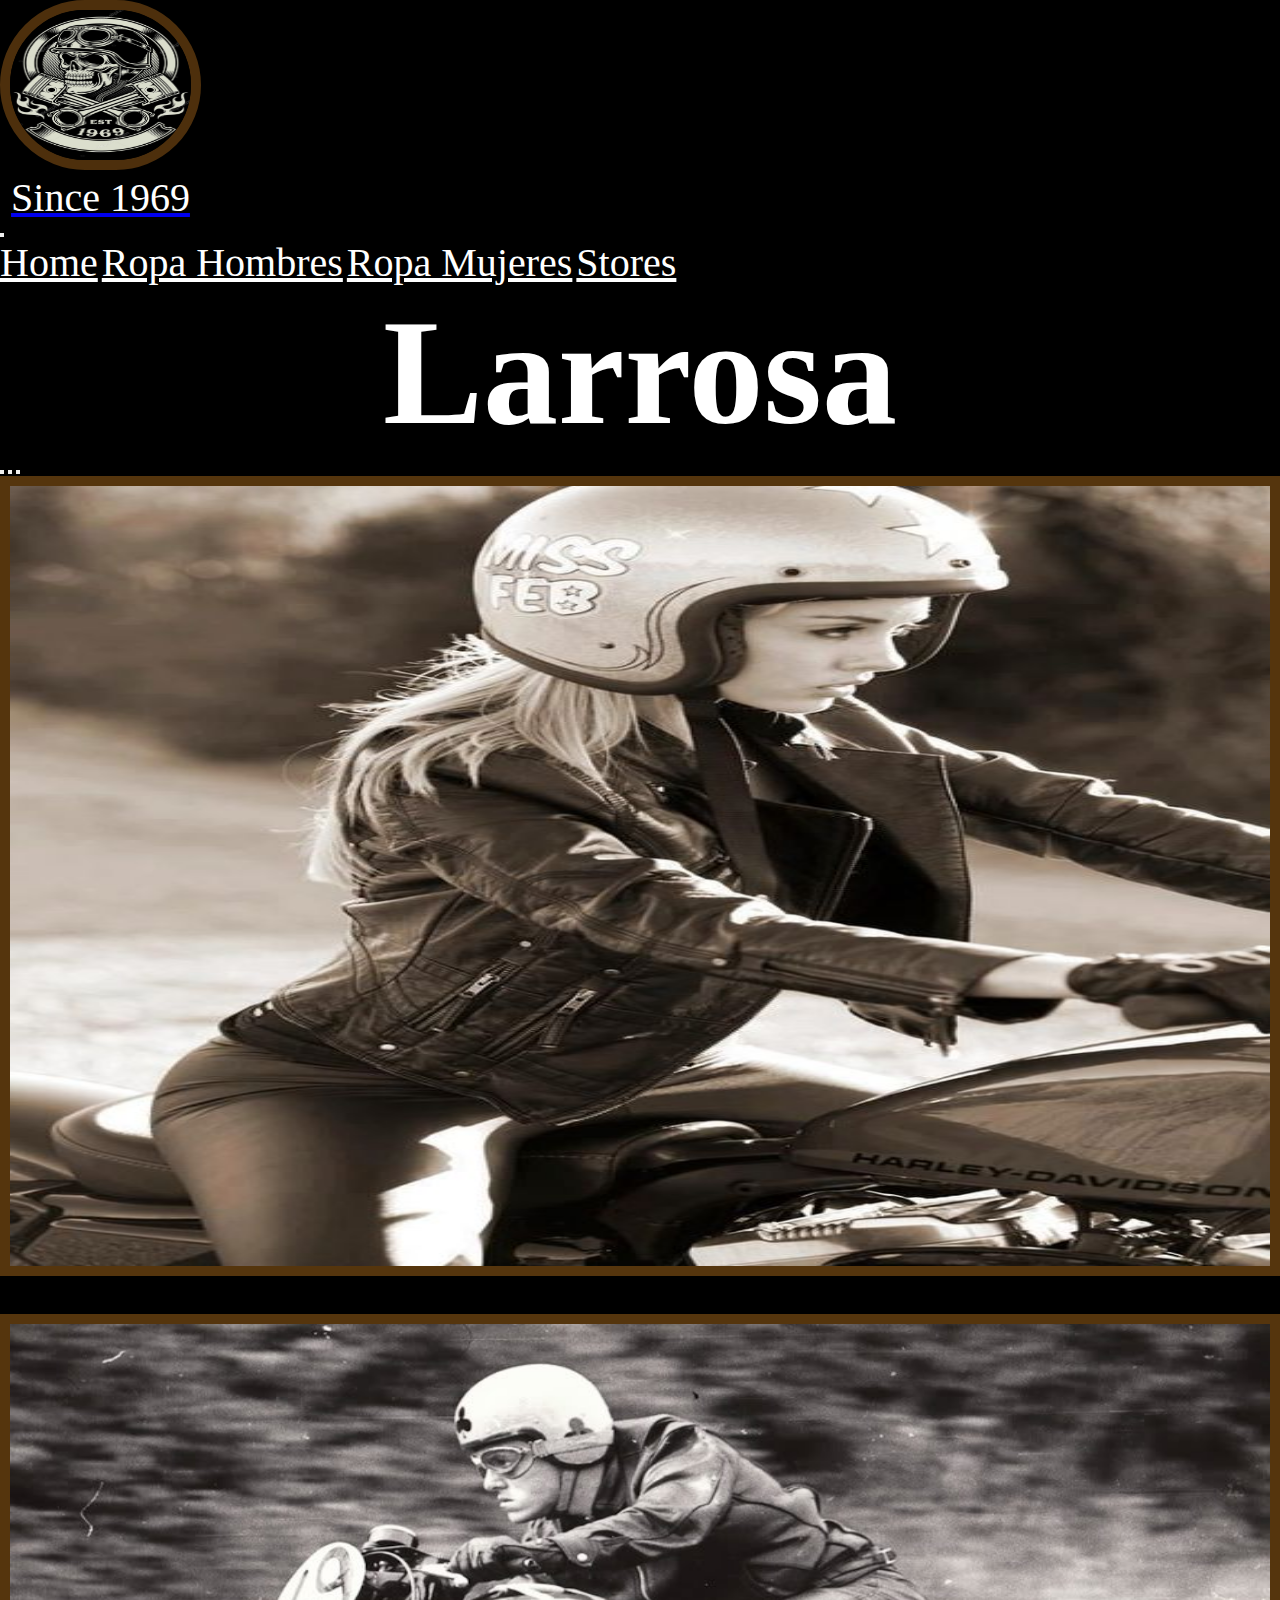
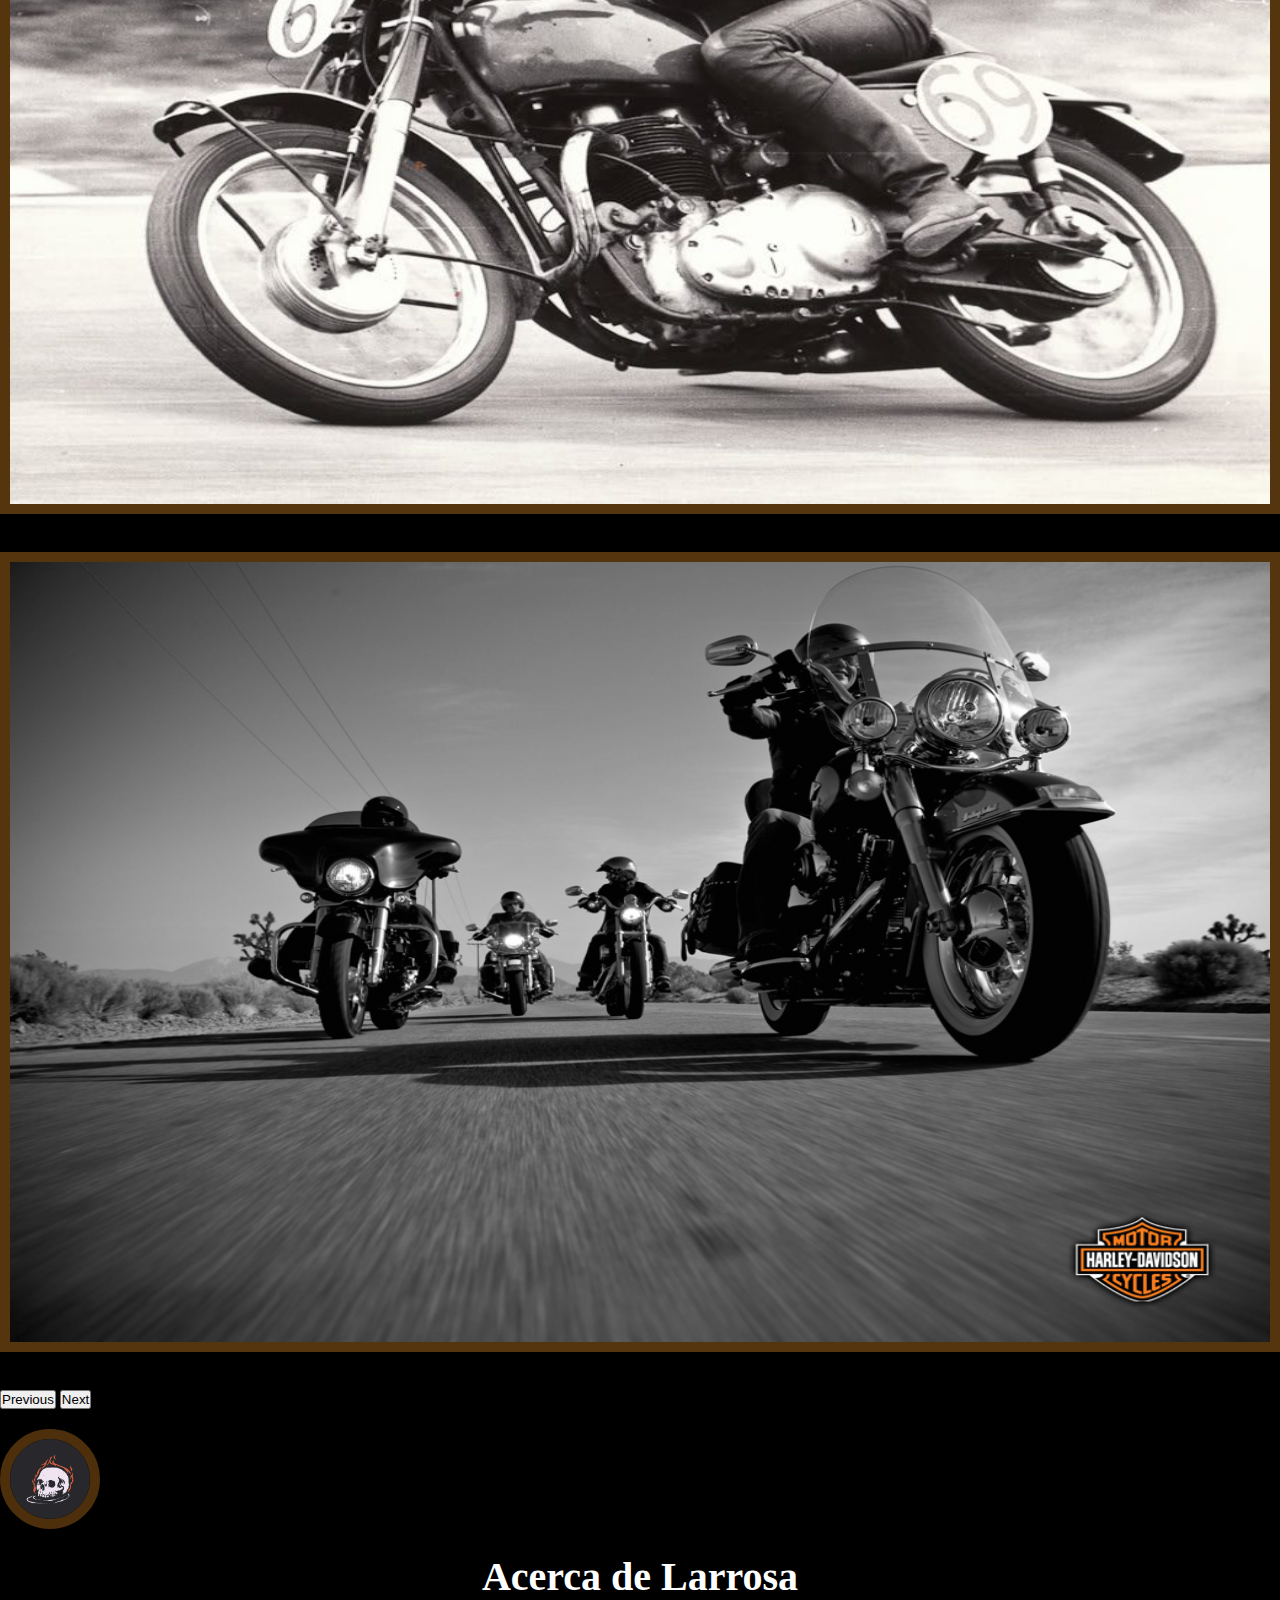
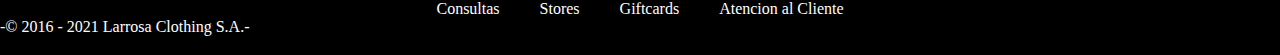
==== index.html @ 54e942d1 "ropa hm consultas gifts" ====
<!DOCTYPE html>
<html lang="en">

<head>
  <meta charset="UTF-8">
  <meta http-equiv="X-UA-Compatible" content="IE=edge">
  <meta name="viewport" content="width=device-width, initial-scale=1.0">
  <link href="https://cdn.jsdelivr.net/npm/bootstrap@5.1.3/dist/css/bootstrap.min.css" rel="stylesheet"
    integrity="sha384-1BmE4kWBq78iYhFldvKuhfTAU6auU8tT94WrHftjDbrCEXSU1oBoqyl2QvZ6jIW3" crossorigin="anonymous">
  <link rel="preconnect" href="https://fonts.googleapis.com">
  <link rel="preconnect" href="https://fonts.gstatic.com" crossorigin>
  <link
    href="https://fonts.googleapis.com/css2?family=Macondo&family=Oswald:wght@200&family=Permanent+Marker&display=swap"
    rel="stylesheet">
  <link rel="stylesheet" href="./css/estilos.css">
  <title>Larrosa Inicio</title>
</head>

<body class="header">
  <header>
    <nav class="navbar navbar-expand-lg navbar  ">
      <div class="container-fluid header__container__navbar">
        <div class="header__container__logotipo"><a class="navbar-brand " href="./index.html"> <img
              class=" header__container__logotipo--img"
              src="./imagenes/logotipodepositphotos_59635869-stock-illustration-vintage-biker-skull-with-crossed.jpeg"
              alt="logtipo" width="170" height="170"> </img>
            <p class="header__container__logotipo--texto">Since 1969</p>
          </a></div>

        <button class="navbar-toggler header__container__navbar__boton" type="button" data-bs-toggle="collapse" data-bs-target="#navbarNavAltMarkup"
          aria-controls="navbarNavAltMarkup" aria-expanded="false" aria-label="Toggle navigation">
          <span class="navbar-toggler-icon"></span>
        </button>
        <div class="collapse navbar-collapse justify-content-end " id="navbarNavAltMarkup">
          <div class="navbar-nav header__navbar__botones">
            <a class="nav-link  " style="color:white;" aria-current="page" href="./index.html">Home</a>
            <a class="nav-link " style="color:white;" aria-current="page" href="./pages/ropaHombres.html">Ropa Hombres</a>
            <a class="nav-link" style="color:white;" aria-current="page" href="./pages/ropaMujeres.html">Ropa Mujeres</a>
            <a class="nav-link" style="color:white; " aria-current="page" href="./pages/locales.html">Stores</a>
          </div>
        </div>
      </div>
    </nav>
    <main class="main__index">
      <section>
        <div class="container">
          <div class="row">
            <div class="col-12 col-md-12"><div> <h1 class="section__titulo">Larrosa</h1></div>
             
            </div>
          </div>
        </div>
        <div id="carouselExampleCaptions" class="carousel slide" data-bs-ride="carousel">
          <div class="carousel-indicators">
            <button type="button" data-bs-target="#carouselExampleCaptions" data-bs-slide-to="0" class="active"
              aria-current="true" aria-label="Slide 1"></button>
            <button type="button" data-bs-target="#carouselExampleCaptions" data-bs-slide-to="1"
              aria-label="Slide 2"></button>
            <button type="button" data-bs-target="#carouselExampleCaptions" data-bs-slide-to="2"
              aria-label="Slide 3"></button>
          </div>
          <div class="carousel-inner">
            <div class="carousel-item active">
              <img src="./imagenes/motoamorc85730357b72c3c4ef759c3d2ce2d8e9.jpg"
                class="d-block w-100 section__carousel--img" alt="...">
              <div class="carousel-caption d-none d-md-block">
                <h5>Larrosa Clothing</h5>
                <p>Since 1969</p>
              </div>
            </div>
            <div class="carousel-item">
              <img
                src="./imagenes/discovery-hd-theater-cafe-racer-caferacer-tv-vintage-motorcycles-ace-cafe-london-rockers-59club-norton-triumph-triton-honda-historic-phot-30.jpeg"
                class="d-block w-100 section__carousel--img" alt="...">
              <div class="carousel-caption d-none d-md-block">
                <h5>Larrosa Clothing</h5>
                <p>Since 1969</p>
              </div>
            </div>
            <div class="carousel-item">
              <img src="./imagenes/fondo111.jpeg" class="d-block w-100 section__carousel--img" alt="...">
              <div class="carousel-caption d-none d-md-block">
                <h5>Larrosa Clothing</h5>
                <p>Since 1969</p>
              </div>
            </div>
          </div>
          <button class="carousel-control-prev" type="button" data-bs-target="#carouselExampleCaptions"
            data-bs-slide="prev">
            <span class="carousel-control-prev-icon" aria-hidden="true"></span>
            <span class="visually-hidden">Previous</span>
          </button>
          <button class="carousel-control-next" type="button" data-bs-target="#carouselExampleCaptions"
            data-bs-slide="next">
            <span class="carousel-control-next-icon" aria-hidden="true"></span>
            <span class="visually-hidden">Next</span>
          </button>
        </div>
      </section>
    </main>
    <footer class="footer">
      <div class="container">
        <div class="row footer__container__logotipoFlex">
          <div class="col-4 col-md-1 ">
            <img class="footer__container__logotipo--img"
              src="./imagenes/burning-skull-illustration-free-vector.jpeg" width="100" height="100" alt="img footer">
          </div>
        </div>
        <div class="row">
          <div class="col-12 col-md-12 ">
            <h3 class="footer__container__aboutUs"><a href="#" class="footer__container__aboutUs__estilo">Acerca de Larrosa</a></h3>
          </div>
        </div>
        <div class="row">
          <div class="col-12 col-md-12"></div>
          <ul class="footer__container__lista">
            <li class="footer__container__lista--item"><a href="./pages/consultas.html">Consultas</a></li>
            <li class="footer__container__lista--item"><a href="./pages/locales.html">Stores</a></li>
            <li class="footer__container__lista--item"><a href="./pages/giftcards.html">Giftcards</a></li>
            <li class="footer__container__lista--item"><a href="./pages/atencionalcliente.html">Atencion al Cliente</a></li>
          </ul>
          <span class="footer__container__span">-© 2016 - 2021 Larrosa Clothing S.A.-</span></div>
        </div>
      </div>

    </footer>
    <script src="https://cdn.jsdelivr.net/npm/bootstrap@5.1.3/dist/js/bootstrap.bundle.min.js"
      integrity="sha384-ka7Sk0Gln4gmtz2MlQnikT1wXgYsOg+OMhuP+IlRH9sENBO0LRn5q+8nbTov4+1p"
      crossorigin="anonymous"></script>
</body>

</html>

</html>
---- css/estilos.css ----
* {
  margin: 0;
  padding: 0;
  box-sizing: border-box;
}

.header {
  background-color: black;
  min-height: 400px;
}

.header__container__navbar {
  flex-direction: column;
}

.header__container__navbar__boton {
  color: white;
}

.header__container__logotipo {
  width: 201px;
}

.header__container__logotipo--img {
  border: 10px rgba(185, 114, 28, 0.415) solid;
  border-radius: 100px;
  width: 100%;
}

.header__container__logotipo--texto {
  text-align: center;
  align-items: center;
  font-family: "Permanent Marker";
  color: white;
  font-size: 40px;
}

.header__navbar__botones a {
  font-size: 40px;
  font-family: "Permanent Marker";
}

.main__index {
  background-color: black;
  min-height: 400px;
}

.section__titulo {
  text-align: center;
  align-items: center;
  font-size: 150px;
  font-family: "Permanent Marker";
  color: white;
  width: 100%;
}

.section__carousel--img {
  width: 100%;
  height: 800px;
  border: 10px rgba(139, 86, 22, 0.611) solid;
}

.footer {
  background-color: black;
}

.footer__container__logotipoFlex {
  justify-content: center;
  padding-top: 20px;
}

.footer__container__logotipo--img {
  border: 10px rgba(185, 114, 28, 0.415) solid;
  border-radius: 100px;
}

.footer__container__aboutUs {
  display: block;
  text-align: center;
  justify-content: center;
  padding-top: 20px;
}

.footer__container__aboutUs .footer__container__aboutUs__estilo {
  font-size: 40px;
  font-family: "Permanent Marker";
  color: white;
  text-decoration: none;
  list-style-type: none;
}

.footer__container__lista {
  display: flex;
  text-align: center;
  justify-content: center;
  list-style-type: none;
}

.footer__container__lista--item a {
  text-decoration: none;
  color: white;
  padding: 20px 20px;
  font-family: "Permanent Marker";
}

.footer__container__span {
  text-align: center;
  justify-items: center;
  color: white;
  padding-bottom: 20px;
}

.section__local__titulo {
  color: white;
  text-align: center;
  justify-content: center;
}

.locales__texto {
  color: white;
  text-align: center;
  justify-content: center;
}

.locales__mapaFlex {
  justify-content: center;
}

.locales__contenedorFlex {
  justify-content: center;
}

.mainPrendas {
  min-height: 700px;
}

.section__contenedor_prendas {
  justify-content: space-evenly;
}

.section__contenedor_prendas-cards {
  text-align: center;
  padding-top: 30px;
  margin-bottom: 30px;
  border-radius: 1.25rem;
}

.section__contenedor__prendas__cards__img {
  height: 200px;
}

.section_formulario {
  justify-content: center;
  text-align: center;
  color: white;
  font-size: 40px;
}

.section_formulario-item6 {
  width: 400px;
}

.contacto_botonEnviar {
  margin-top: 20px;
}

.Giftcards {
  background-color: rgba(185, 114, 28, 0.415);
  color: black;
  min-height: 250px;
}

.Giftcards__contenedor {
  max-width: 1200px;
  margin: 0 auto;
}

.gifcards__flex {
  display: flex;
  flex-direction: row;
  gap: 1rem;
  overflow: auto;
  padding-top: 20px;
}

.gifcards__flex--1 {
  background-color: gold;
  width: 80%;
  max-width: 500px;
  height: 200px;
  border-radius: 30px;
  padding: 1rem;
  flex-shrink: 0;
}

.gifcards__flex--2 {
  background-color: #dadada;
  width: 80%;
  max-width: 500px;
  height: 200px;
  border-radius: 30px;
  padding: 1rem;
  flex-shrink: 0;
}

.gifcards__flex--3 {
  background-color: #92c6d4;
  width: 80%;
  max-width: 500px;
  height: 200px;
  border-radius: 30px;
  padding: 1rem;
  flex-shrink: 0;
}
/*# sourceMappingURL=estilos.css.map */
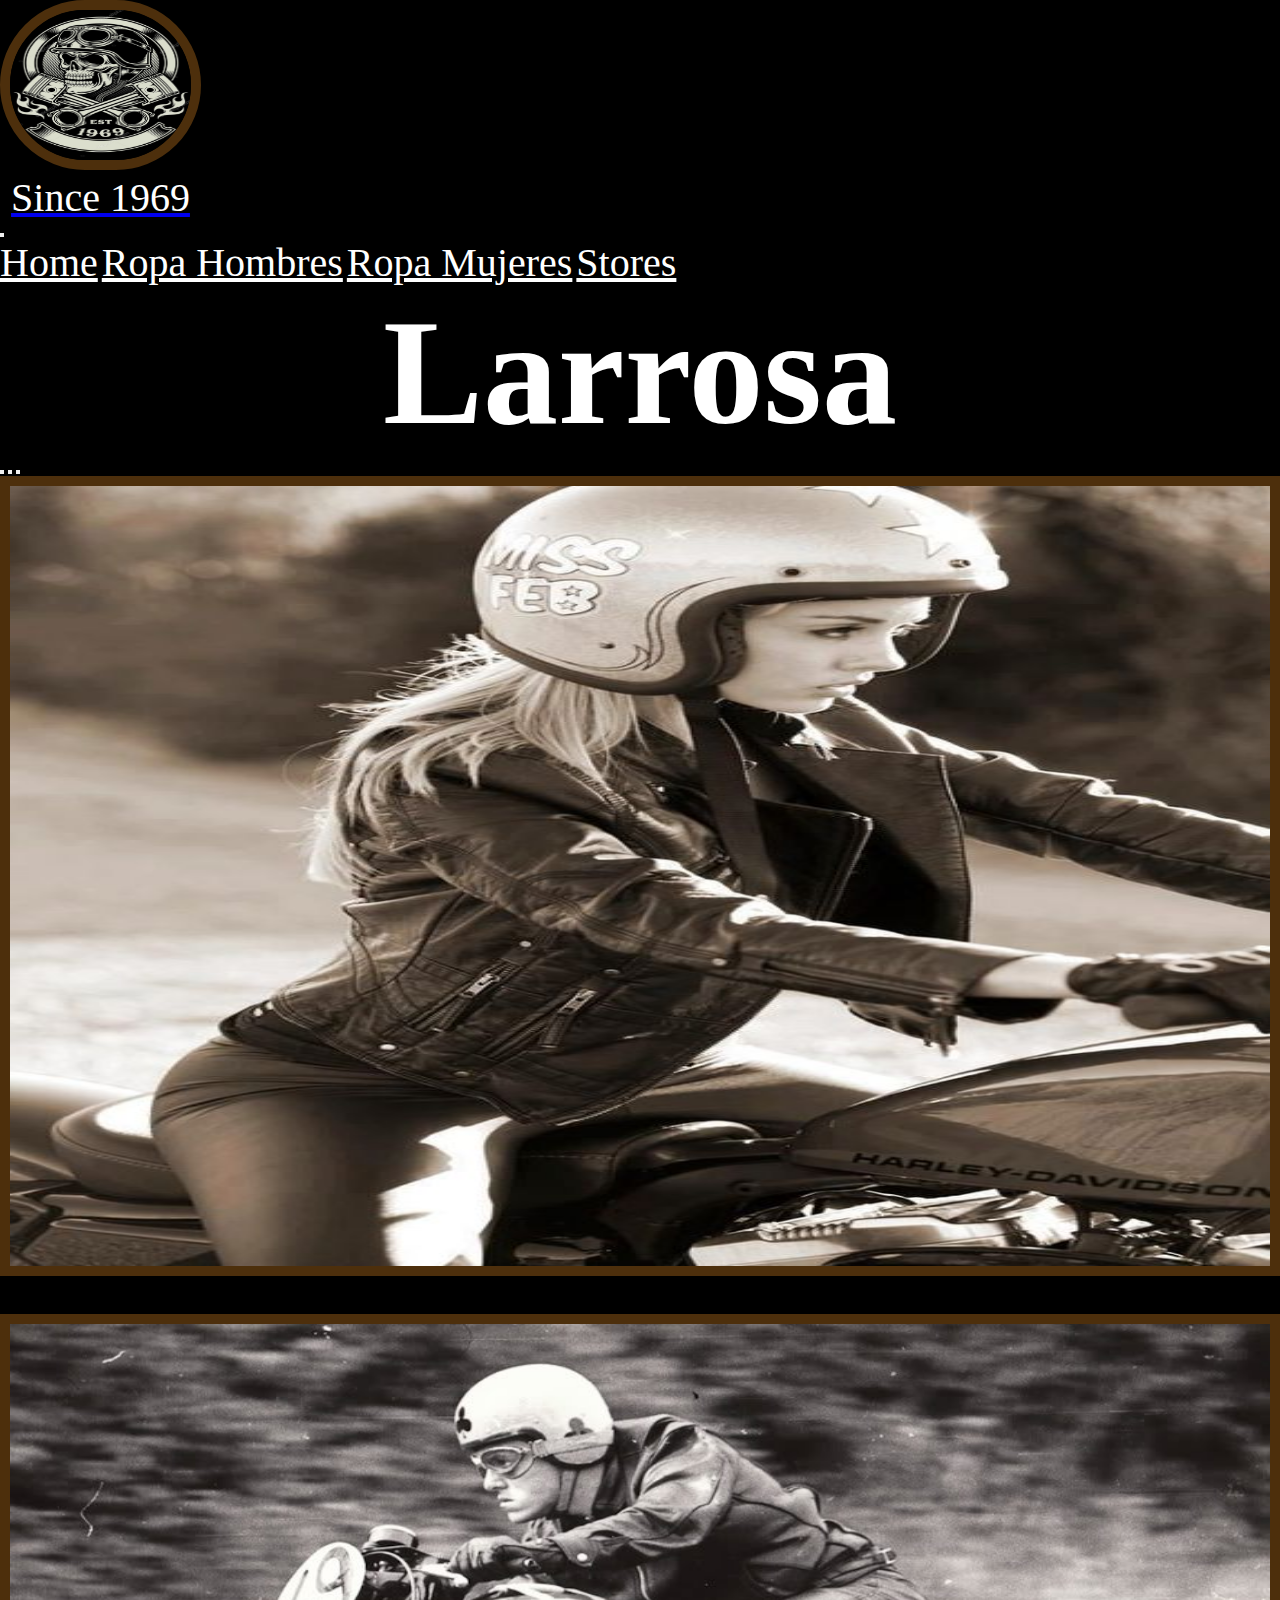
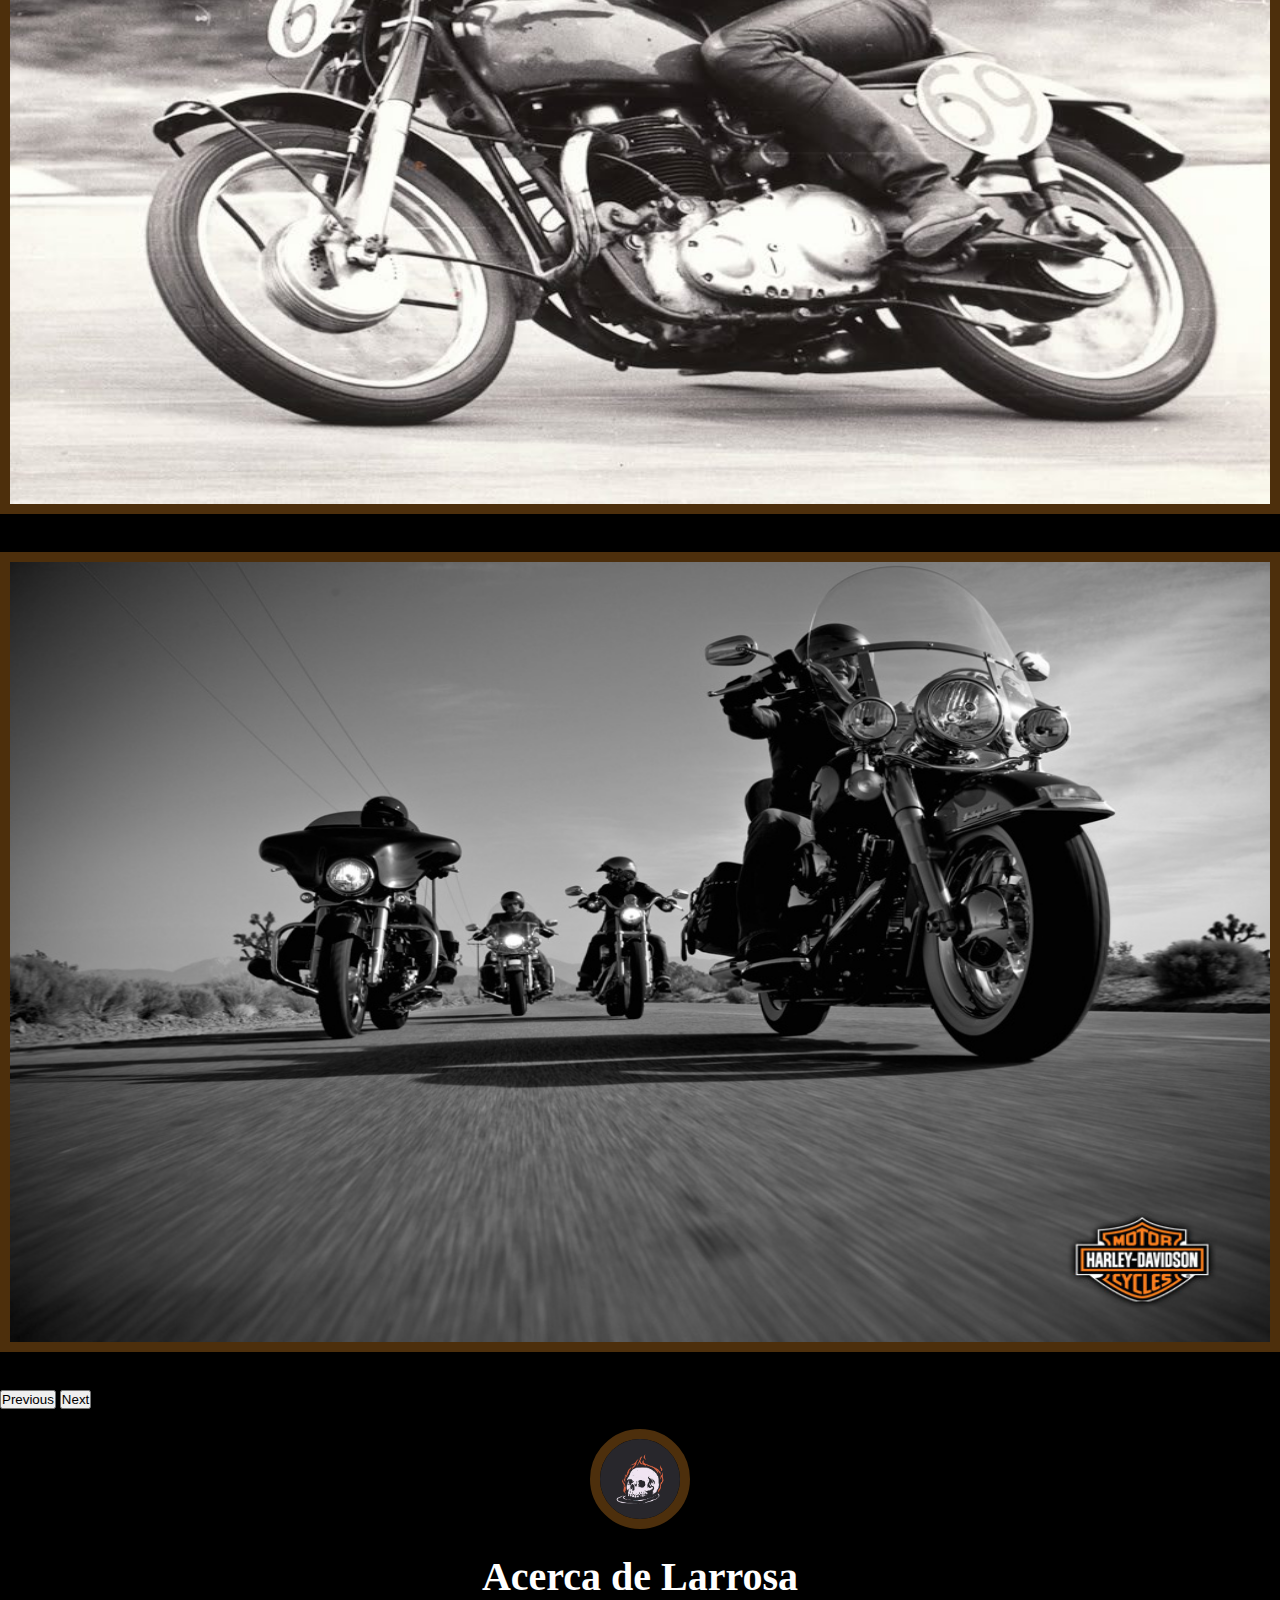
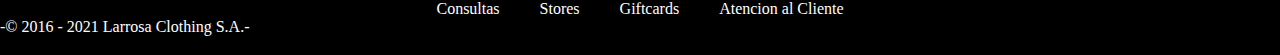
==== commit c5ff24cd: "footer" ====
--- a/index.html
+++ b/index.html
@@ -101,7 +101,7 @@
     <footer class="footer">
       <div class="container">
         <div class="row footer__container__logotipoFlex">
-          <div class="col-4 col-md-1 ">
+          <div class="col-12 col-md-12 imgcenter ">
             <img class="footer__container__logotipo--img"
               src="./imagenes/burning-skull-illustration-free-vector.jpeg" width="100" height="100" alt="img footer">
           </div>
@@ -112,7 +112,7 @@
           </div>
         </div>
         <div class="row">
-          <div class="col-12 col-md-12"></div>
+          <div class="col-12  col-md-12"></div>
           <ul class="footer__container__lista">
             <li class="footer__container__lista--item"><a href="./pages/consultas.html">Consultas</a></li>
             <li class="footer__container__lista--item"><a href="./pages/locales.html">Stores</a></li>
--- a/css/estilos.css
+++ b/css/estilos.css
@@ -13,21 +13,21 @@
   flex-direction: column;
 }
 
-.header__container__navbar__boton {
-  color: white;
-}
-
-.header__container__logotipo {
+.header__container__navbar .header__container__navbar__boton {
+  color: white;
+}
+
+.header__container__navbar .header__container__logotipo {
   width: 201px;
 }
 
-.header__container__logotipo--img {
+.header__container__navbar .header__container__logotipo .header__container__logotipo--img {
   border: 10px rgba(185, 114, 28, 0.415) solid;
   border-radius: 100px;
   width: 100%;
 }
 
-.header__container__logotipo--texto {
+.header__container__navbar .header__container__logotipo .header__container__logotipo--texto {
   text-align: center;
   align-items: center;
   font-family: "Permanent Marker";
@@ -35,7 +35,7 @@
   font-size: 40px;
 }
 
-.header__navbar__botones a {
+.header__container__navbar .header__navbar__botones a {
   font-size: 40px;
   font-family: "Permanent Marker";
 }
@@ -45,6 +45,12 @@
   min-height: 400px;
 }
 
+.main__index .section__carousel--img {
+  width: 100%;
+  height: 800px;
+  border: 10px rgba(185, 114, 28, 0.415) solid;
+}
+
 .section__titulo {
   text-align: center;
   align-items: center;
@@ -54,34 +60,28 @@
   width: 100%;
 }
 
-.section__carousel--img {
-  width: 100%;
-  height: 800px;
-  border: 10px rgba(139, 86, 22, 0.611) solid;
-}
-
 .footer {
   background-color: black;
 }
 
-.footer__container__logotipoFlex {
+.footer .footer__container__logotipoFlex {
   justify-content: center;
   padding-top: 20px;
 }
 
-.footer__container__logotipo--img {
+.footer .footer__container__logotipo--img {
   border: 10px rgba(185, 114, 28, 0.415) solid;
   border-radius: 100px;
 }
 
-.footer__container__aboutUs {
+.footer .footer__container__aboutUs {
   display: block;
   text-align: center;
   justify-content: center;
   padding-top: 20px;
 }
 
-.footer__container__aboutUs .footer__container__aboutUs__estilo {
+.footer .footer__container__aboutUs .footer__container__aboutUs__estilo {
   font-size: 40px;
   font-family: "Permanent Marker";
   color: white;
@@ -89,25 +89,29 @@
   list-style-type: none;
 }
 
-.footer__container__lista {
+.footer .footer__container__lista {
   display: flex;
   text-align: center;
   justify-content: center;
   list-style-type: none;
 }
 
-.footer__container__lista--item a {
+.footer .footer__container__lista .footer__container__lista--item a {
   text-decoration: none;
   color: white;
   padding: 20px 20px;
   font-family: "Permanent Marker";
 }
 
-.footer__container__span {
+.footer .footer__container__span {
   text-align: center;
   justify-items: center;
   color: white;
   padding-bottom: 20px;
+}
+
+.footer .imgcenter {
+  text-align: center;
 }
 
 .section__local__titulo {
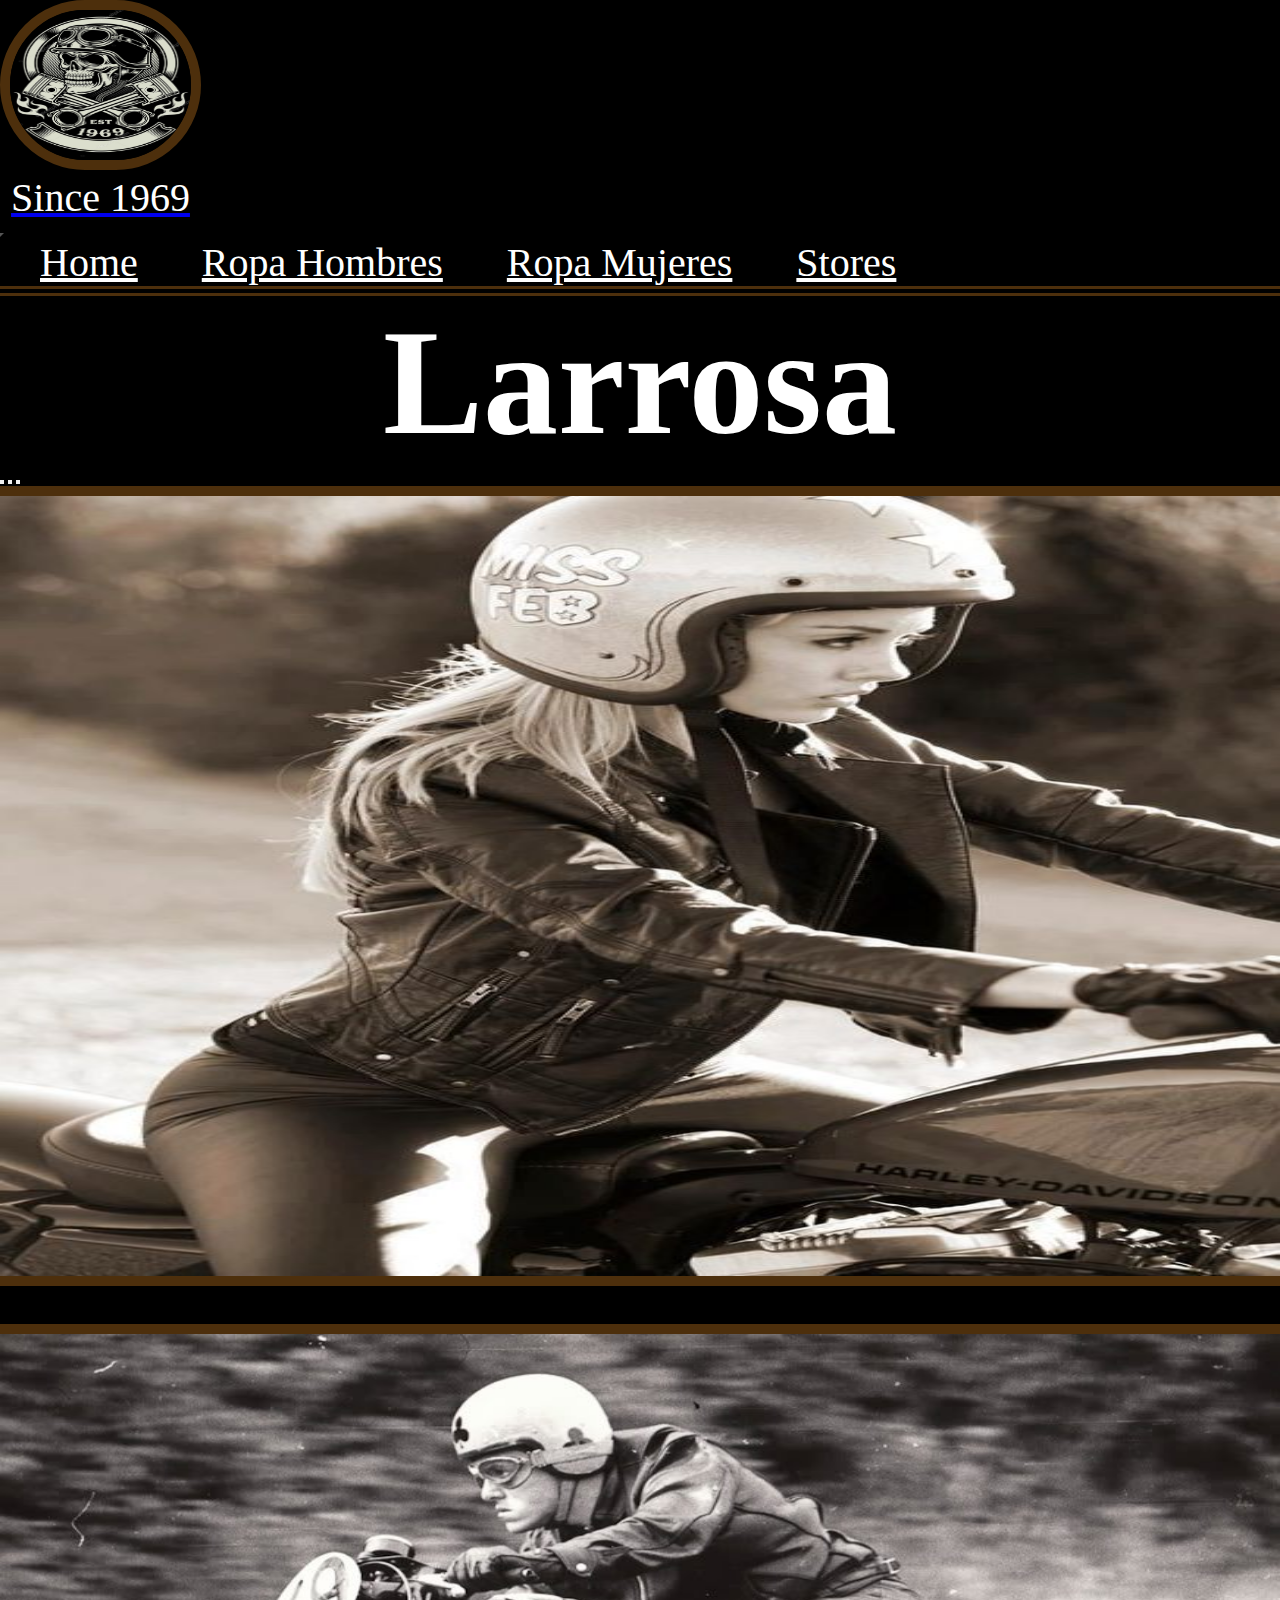
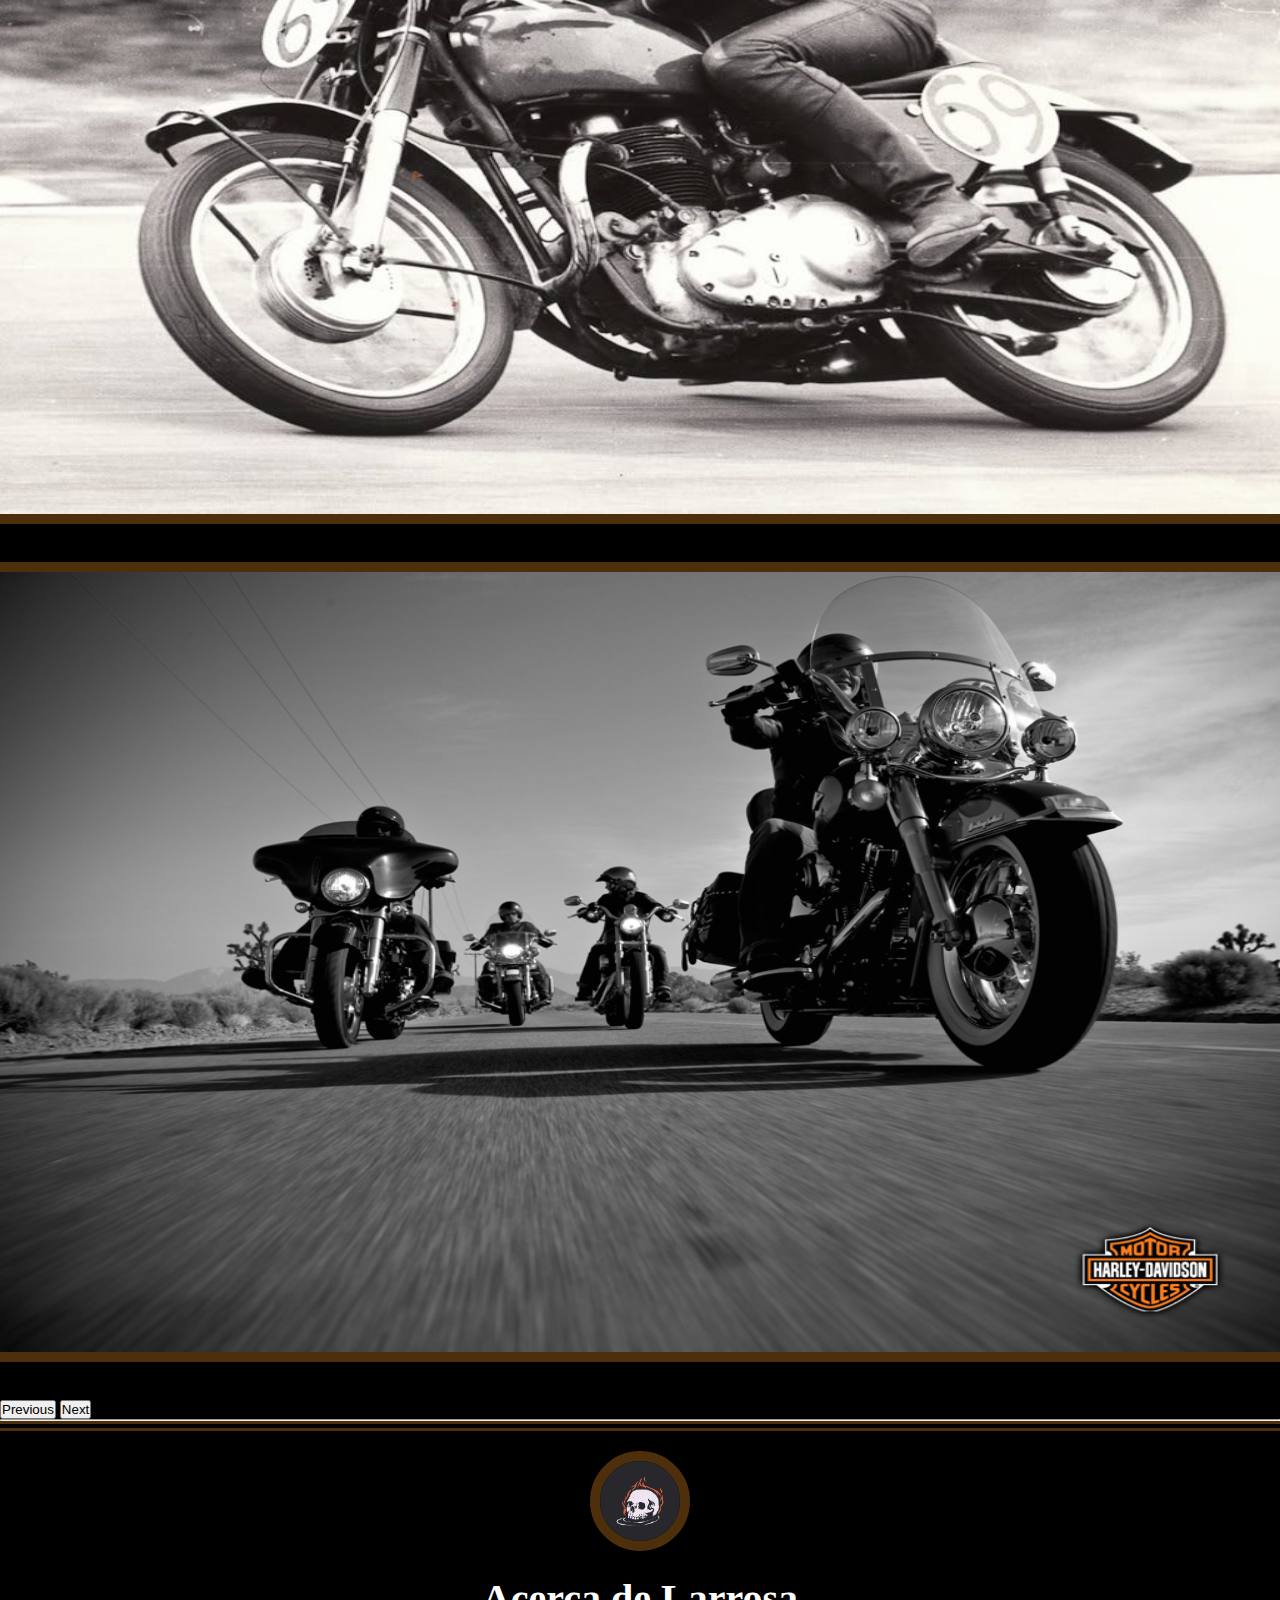
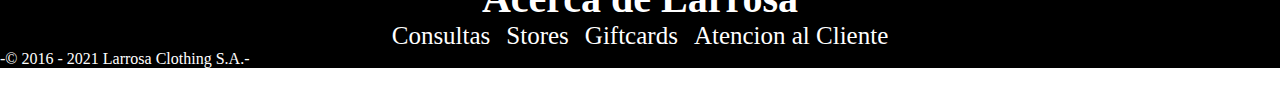
==== commit 2380bdd3: "queries contacto" ====
--- a/index.html
+++ b/index.html
@@ -1,10 +1,12 @@
 <!DOCTYPE html>
 <html lang="en">
-
 <head>
   <meta charset="UTF-8">
   <meta http-equiv="X-UA-Compatible" content="IE=edge">
   <meta name="viewport" content="width=device-width, initial-scale=1.0">
+  <meta name="Keywords" content="larrosa, ropa hombres, ropa mujeres, locales">
+  <meta name="description"
+    content="Ropa de calidad elaborada con las mejores telas del mercado, duraderas y de alta costura">
   <link href="https://cdn.jsdelivr.net/npm/bootstrap@5.1.3/dist/css/bootstrap.min.css" rel="stylesheet"
     integrity="sha384-1BmE4kWBq78iYhFldvKuhfTAU6auU8tT94WrHftjDbrCEXSU1oBoqyl2QvZ6jIW3" crossorigin="anonymous">
   <link rel="preconnect" href="https://fonts.googleapis.com">
@@ -13,40 +15,43 @@
     href="https://fonts.googleapis.com/css2?family=Macondo&family=Oswald:wght@200&family=Permanent+Marker&display=swap"
     rel="stylesheet">
   <link rel="stylesheet" href="./css/estilos.css">
-  <title>Larrosa Inicio</title>
+  <title>Larrosa -Inicio-</title>
 </head>
-
-<body class="header">
-  <header>
+<body >
+  <header class="header">
     <nav class="navbar navbar-expand-lg navbar  ">
       <div class="container-fluid header__container__navbar">
         <div class="header__container__logotipo"><a class="navbar-brand " href="./index.html"> <img
               class=" header__container__logotipo--img"
               src="./imagenes/logotipodepositphotos_59635869-stock-illustration-vintage-biker-skull-with-crossed.jpeg"
-              alt="logtipo" width="170" height="170"> </img>
+              alt="imagen logotipo" width="170" height="170"> </img>
             <p class="header__container__logotipo--texto">Since 1969</p>
           </a></div>
-
-        <button class="navbar-toggler header__container__navbar__boton" type="button" data-bs-toggle="collapse" data-bs-target="#navbarNavAltMarkup"
-          aria-controls="navbarNavAltMarkup" aria-expanded="false" aria-label="Toggle navigation">
+        <button class="navbar-toggler header__container__navbar__boton" type="button" data-bs-toggle="collapse"
+          data-bs-target="#navbarNavAltMarkup" aria-controls="navbarNavAltMarkup" aria-expanded="false"
+          aria-label="Toggle navigation">
           <span class="navbar-toggler-icon"></span>
         </button>
         <div class="collapse navbar-collapse justify-content-end " id="navbarNavAltMarkup">
           <div class="navbar-nav header__navbar__botones">
             <a class="nav-link  " style="color:white;" aria-current="page" href="./index.html">Home</a>
-            <a class="nav-link " style="color:white;" aria-current="page" href="./pages/ropaHombres.html">Ropa Hombres</a>
-            <a class="nav-link" style="color:white;" aria-current="page" href="./pages/ropaMujeres.html">Ropa Mujeres</a>
+            <a class="nav-link " style="color:white;" aria-current="page" href="./pages/ropaHombres.html">Ropa
+              Hombres</a>
+            <a class="nav-link" style="color:white;" aria-current="page" href="./pages/ropaMujeres.html">Ropa
+              Mujeres</a>
             <a class="nav-link" style="color:white; " aria-current="page" href="./pages/locales.html">Stores</a>
           </div>
         </div>
       </div>
     </nav>
-    <main class="main__index">
+    <main class="main__index section__bordes">
       <section>
         <div class="container">
           <div class="row">
-            <div class="col-12 col-md-12"><div> <h1 class="section__titulo">Larrosa</h1></div>
-             
+            <div class="col-12 col-md-12">
+              <div>
+                <h1 class="section__titulo">Larrosa</h1>
+              </div>
             </div>
           </div>
         </div>
@@ -62,7 +67,7 @@
           <div class="carousel-inner">
             <div class="carousel-item active">
               <img src="./imagenes/motoamorc85730357b72c3c4ef759c3d2ce2d8e9.jpg"
-                class="d-block w-100 section__carousel--img" alt="...">
+                class="d-block w-100 section__carousel--img" alt="imagen moto">
               <div class="carousel-caption d-none d-md-block">
                 <h5>Larrosa Clothing</h5>
                 <p>Since 1969</p>
@@ -71,14 +76,14 @@
             <div class="carousel-item">
               <img
                 src="./imagenes/discovery-hd-theater-cafe-racer-caferacer-tv-vintage-motorcycles-ace-cafe-london-rockers-59club-norton-triumph-triton-honda-historic-phot-30.jpeg"
-                class="d-block w-100 section__carousel--img" alt="...">
+                class="d-block w-100 section__carousel--img" alt="imga cafe racer vintage">
               <div class="carousel-caption d-none d-md-block">
                 <h5>Larrosa Clothing</h5>
                 <p>Since 1969</p>
               </div>
             </div>
             <div class="carousel-item">
-              <img src="./imagenes/fondo111.jpeg" class="d-block w-100 section__carousel--img" alt="...">
+              <img src="./imagenes/fondo111.jpeg" class="d-block w-100 section__carousel--img" alt="imagen de motos">
               <div class="carousel-caption d-none d-md-block">
                 <h5>Larrosa Clothing</h5>
                 <p>Since 1969</p>
@@ -96,19 +101,21 @@
             <span class="visually-hidden">Next</span>
           </button>
         </div>
+        <hr>
       </section>
     </main>
     <footer class="footer">
       <div class="container">
         <div class="row footer__container__logotipoFlex">
           <div class="col-12 col-md-12 imgcenter ">
-            <img class="footer__container__logotipo--img"
-              src="./imagenes/burning-skull-illustration-free-vector.jpeg" width="100" height="100" alt="img footer">
+            <img class="footer__container__logotipo--img" src="./imagenes/burning-skull-illustration-free-vector.jpeg"
+              width="100" height="100" alt="img calavera con fuego">
           </div>
         </div>
         <div class="row">
           <div class="col-12 col-md-12 ">
-            <h3 class="footer__container__aboutUs"><a href="#" class="footer__container__aboutUs__estilo">Acerca de Larrosa</a></h3>
+            <h3 class="footer__container__aboutUs"><a href="#" class="footer__container__aboutUs__estilo">Acerca de
+                Larrosa</a></h3>
           </div>
         </div>
         <div class="row">
@@ -117,10 +124,12 @@
             <li class="footer__container__lista--item"><a href="./pages/consultas.html">Consultas</a></li>
             <li class="footer__container__lista--item"><a href="./pages/locales.html">Stores</a></li>
             <li class="footer__container__lista--item"><a href="./pages/giftcards.html">Giftcards</a></li>
-            <li class="footer__container__lista--item"><a href="./pages/atencionalcliente.html">Atencion al Cliente</a></li>
+            <li class="footer__container__lista--item"><a href="./pages/atencionalcliente.html">Atencion al Cliente</a>
+            </li>
           </ul>
-          <span class="footer__container__span">-© 2016 - 2021 Larrosa Clothing S.A.-</span></div>
+          <span class="footer__container__span">-© 2016 - 2021 Larrosa Clothing S.A.-</span>
         </div>
+      </div>
       </div>
 
     </footer>
--- a/css/estilos.css
+++ b/css/estilos.css
@@ -4,6 +4,27 @@
   box-sizing: border-box;
 }
 
+.colorhr {
+  color: white;
+}
+
+main {
+  background-color: black;
+}
+
+.section__bordes {
+  border-top: 10px rgba(185, 114, 28, 0.415) double;
+  border-bottom: 10px rgba(185, 114, 28, 0.415) double;
+}
+
+.navbar-toggler {
+  background-color: rgba(185, 114, 28, 0.415);
+}
+
+.navbar-nav {
+  align-items: center;
+}
+
 .header {
   background-color: black;
   min-height: 400px;
@@ -25,11 +46,16 @@
   border: 10px rgba(185, 114, 28, 0.415) solid;
   border-radius: 100px;
   width: 100%;
+  transition: 1s;
+}
+
+.header__container__navbar .header__container__logotipo .header__container__logotipo--img:hover {
+  transform: scale(1.1);
 }
 
 .header__container__navbar .header__container__logotipo .header__container__logotipo--texto {
-  text-align: center;
-  align-items: center;
+  justify-content: center;
+  text-align: center;
   font-family: "Permanent Marker";
   color: white;
   font-size: 40px;
@@ -38,6 +64,12 @@
 .header__container__navbar .header__navbar__botones a {
   font-size: 40px;
   font-family: "Permanent Marker";
+  margin-left: 40px;
+  margin-right: 20px;
+}
+
+.header__container__navbar .header__navbar__botones a:hover {
+  text-decoration: underline;
 }
 
 .main__index {
@@ -48,12 +80,13 @@
 .main__index .section__carousel--img {
   width: 100%;
   height: 800px;
-  border: 10px rgba(185, 114, 28, 0.415) solid;
+  border-top: 10px rgba(185, 114, 28, 0.415) solid;
+  border-bottom: 10px rgba(185, 114, 28, 0.415) solid;
 }
 
 .section__titulo {
-  text-align: center;
-  align-items: center;
+  justify-content: center;
+  text-align: center;
   font-size: 150px;
   font-family: "Permanent Marker";
   color: white;
@@ -72,12 +105,16 @@
 .footer .footer__container__logotipo--img {
   border: 10px rgba(185, 114, 28, 0.415) solid;
   border-radius: 100px;
+  transition: 1s;
+}
+
+.footer .footer__container__logotipo--img:hover {
+  transform: scale(1.1);
 }
 
 .footer .footer__container__aboutUs {
   display: block;
   text-align: center;
-  justify-content: center;
   padding-top: 20px;
 }
 
@@ -91,7 +128,6 @@
 
 .footer .footer__container__lista {
   display: flex;
-  text-align: center;
   justify-content: center;
   list-style-type: none;
 }
@@ -99,13 +135,17 @@
 .footer .footer__container__lista .footer__container__lista--item a {
   text-decoration: none;
   color: white;
-  padding: 20px 20px;
-  font-family: "Permanent Marker";
+  padding: 8px;
+  font-family: "Permanent Marker";
+  font-size: 25px;
+}
+
+.footer .footer__container__lista .footer__container__lista--item a:hover {
+  text-decoration: underline;
 }
 
 .footer .footer__container__span {
   text-align: center;
-  justify-items: center;
   color: white;
   padding-bottom: 20px;
 }
@@ -122,12 +162,14 @@
 
 .locales__texto {
   color: white;
-  text-align: center;
-  justify-content: center;
+  justify-content: center;
+  text-align: center;
 }
 
 .locales__mapaFlex {
   justify-content: center;
+  margin-top: 20px;
+  margin-bottom: 20px;
 }
 
 .locales__contenedorFlex {
@@ -160,16 +202,48 @@
   font-size: 40px;
 }
 
-.section_formulario-item6 {
-  width: 400px;
+.section_formulario-itemb {
+  width: 420px;
+  height: 60px;
+  margin-bottom: 20px;
+}
+
+.section_formulario-itemc {
+  width: 420px;
+  height: 60px;
+}
+
+.section__formularia--edad {
+  padding-left: 230px;
+}
+
+.section__formularia--nacionalidad {
+  padding-left: 100px;
+}
+
+.section__formularia--direccion {
+  padding-left: 160px;
+}
+
+.section__formularia--comentario {
+  padding-left: 120px;
+}
+
+.section__formularia--cdc {
+  padding-left: 0px;
 }
 
 .contacto_botonEnviar {
   margin-top: 20px;
+  width: 5rem;
+  height: 3rem;
+  margin-bottom: 20px;
+  font-size: 20px;
+  font-family: "Permanent Marker";
 }
 
 .Giftcards {
-  background-color: rgba(185, 114, 28, 0.415);
+  background-color: black;
   color: black;
   min-height: 250px;
 }
@@ -187,33 +261,104 @@
   padding-top: 20px;
 }
 
-.gifcards__flex--1 {
+.gifcards__flex--1, .gifcards__flex--2, .gifcards__flex--3 {
   background-color: gold;
   width: 80%;
   max-width: 500px;
-  height: 200px;
+  height: 210px;
   border-radius: 30px;
   padding: 1rem;
   flex-shrink: 0;
+  font-family: "Permanent Marker";
+  text-align: center;
+  font-size: 20px;
 }
 
 .gifcards__flex--2 {
   background-color: #dadada;
-  width: 80%;
-  max-width: 500px;
-  height: 200px;
-  border-radius: 30px;
-  padding: 1rem;
-  flex-shrink: 0;
 }
 
 .gifcards__flex--3 {
   background-color: #92c6d4;
-  width: 80%;
-  max-width: 500px;
-  height: 200px;
-  border-radius: 30px;
-  padding: 1rem;
-  flex-shrink: 0;
+}
+
+.giftcards__flex--img {
+  border: 10px rgba(185, 114, 28, 0.415) solid;
+  border-radius: 100px;
+}
+
+@media screen and (max-width: 797px) {
+  .section__titulo {
+    font-size: 100px;
+  }
+}
+
+@media screen and (max-width: 786px) {
+  .section_formulario-itemb {
+    width: 320px;
+  }
+  .section_formulario-itemc {
+    width: 320px;
+  }
+  .footer .footer__container__lista .footer__container__lista--item a {
+    font-size: 20px;
+  }
+}
+
+@media screen and (max-width: 648px) {
+  .section__titulo {
+    font-size: 90px;
+  }
+}
+
+@media screen and (max-width: 533px) {
+  .footer .footer__container__lista .footer__container__lista--item a {
+    font-size: 15px;
+  }
+}
+
+@media screen and (max-width: 446px) {
+  .section__formularia--edad {
+    padding-left: 0px;
+  }
+  .section__formularia--nacionalidad {
+    padding-left: 0px;
+  }
+  .section__formularia--nacionalidad {
+    padding-left: 0px;
+  }
+  .section__formularia--direccion {
+    padding-left: 0px;
+  }
+  .section__formularia--comentario {
+    padding-left: 0px;
+  }
+  .footer .footer__container__lista .footer__container__lista--item a {
+    font-size: 10px;
+  }
+}
+
+@media screen and (max-width: 416px) {
+  .section__titulo {
+    font-size: 70px;
+  }
+}
+
+@media screen and (max-width: 362px) {
+  .header__container__navbar .header__navbar__botones a {
+    font-size: 30px;
+  }
+}
+
+@media screen and (max-width: 345px) {
+  .section__titulo {
+    font-size: 60px;
+  }
+  .section_formulario-itemb {
+    width: 300px;
+  }
+  .section_formulario-itemc {
+    width: 300px;
+  }
 }
 /*# sourceMappingURL=estilos.css.map */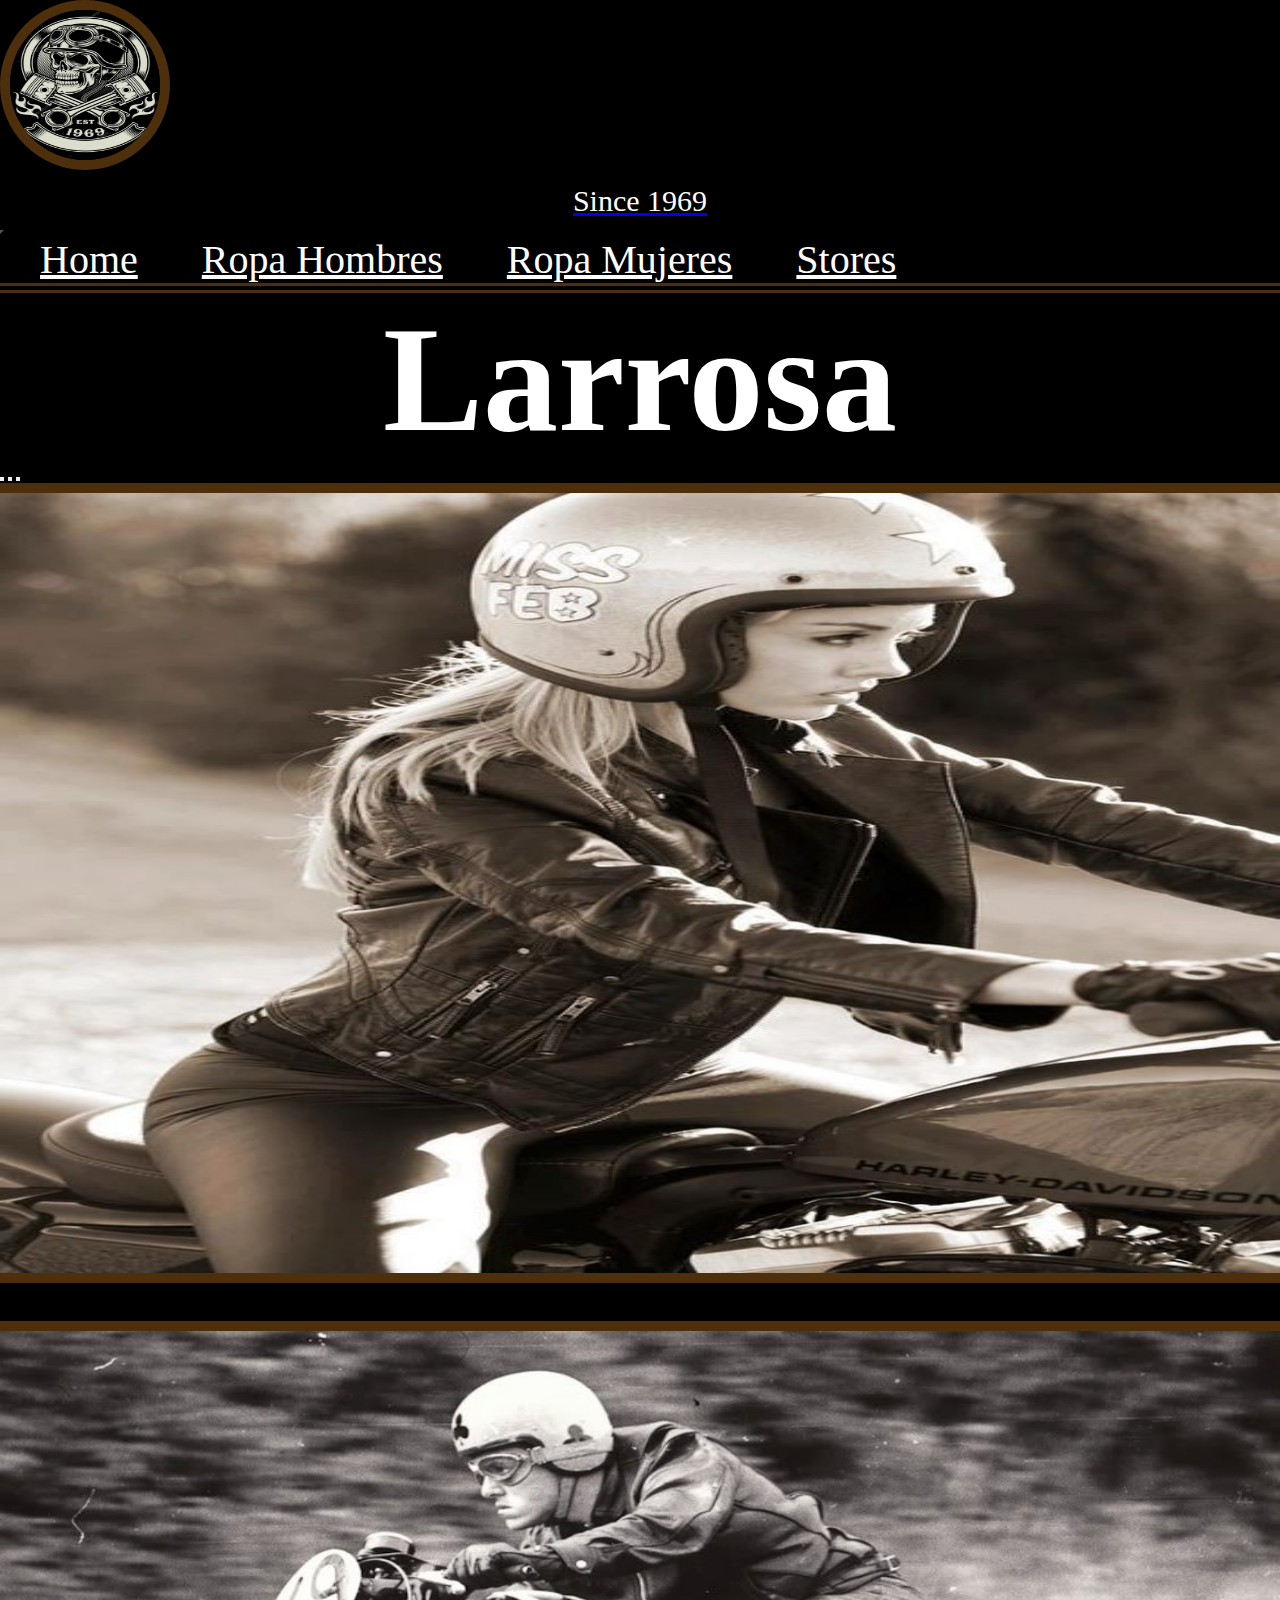
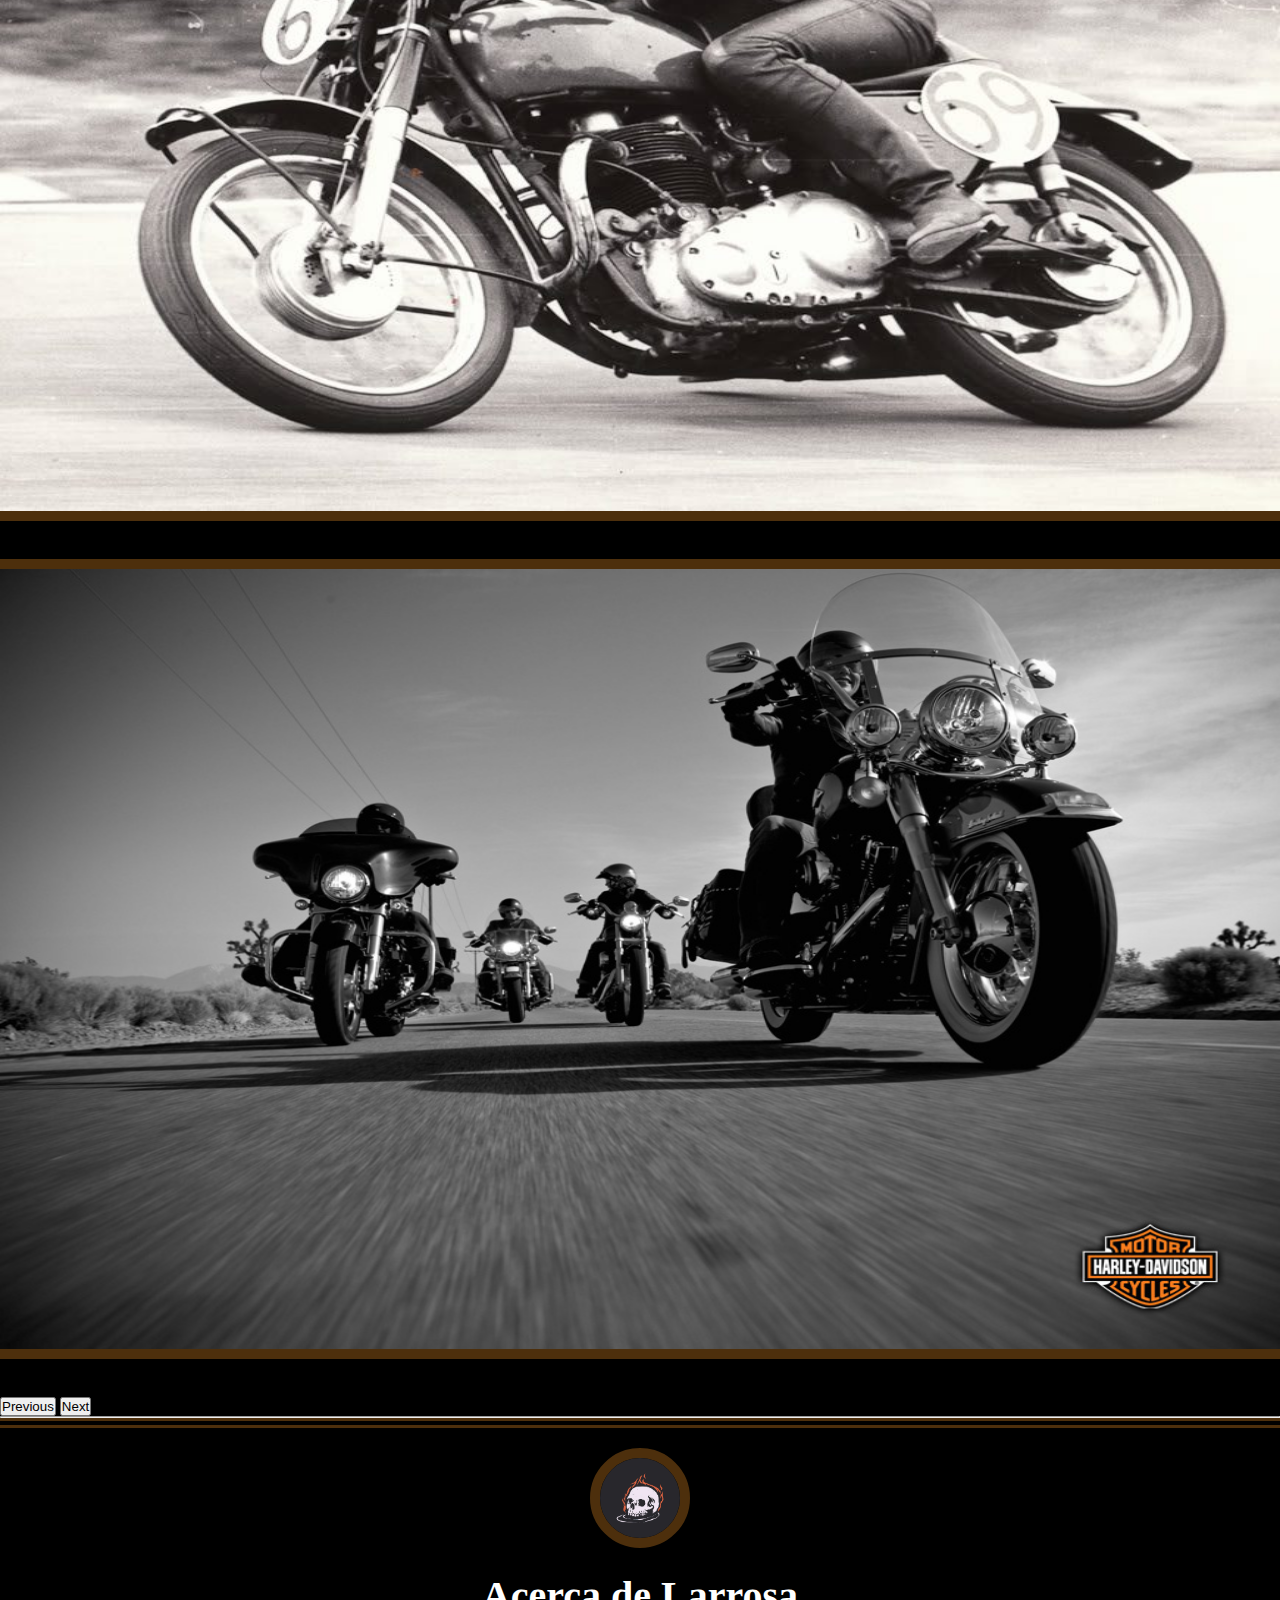
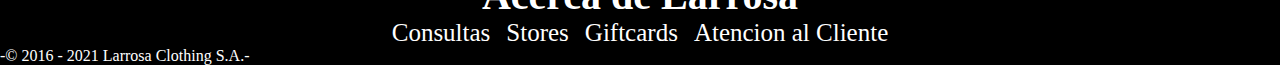
==== commit e3cbf355: "header" ====
--- a/index.html
+++ b/index.html
@@ -1,5 +1,6 @@
 <!DOCTYPE html>
 <html lang="en">
+
 <head>
   <meta charset="UTF-8">
   <meta http-equiv="X-UA-Compatible" content="IE=edge">
@@ -17,14 +18,15 @@
   <link rel="stylesheet" href="./css/estilos.css">
   <title>Larrosa -Inicio-</title>
 </head>
-<body >
+
+<body>
   <header class="header">
     <nav class="navbar navbar-expand-lg navbar  ">
       <div class="container-fluid header__container__navbar">
         <div class="header__container__logotipo"><a class="navbar-brand " href="./index.html"> <img
               class=" header__container__logotipo--img"
               src="./imagenes/logotipodepositphotos_59635869-stock-illustration-vintage-biker-skull-with-crossed.jpeg"
-              alt="imagen logotipo" width="170" height="170"> </img>
+              alt="imagen logotipo"> </img>
             <p class="header__container__logotipo--texto">Since 1969</p>
           </a></div>
         <button class="navbar-toggler header__container__navbar__boton" type="button" data-bs-toggle="collapse"
@@ -114,7 +116,8 @@
         </div>
         <div class="row">
           <div class="col-12 col-md-12 ">
-            <h3 class="footer__container__aboutUs"><a href="#" class="footer__container__aboutUs__estilo">Acerca de
+            <h3 class="footer__container__aboutUs"><a href="./pages/nosotros.html"
+                class="footer__container__aboutUs__estilo">Acerca de
                 Larrosa</a></h3>
           </div>
         </div>
@@ -131,13 +134,9 @@
         </div>
       </div>
       </div>
-
     </footer>
     <script src="https://cdn.jsdelivr.net/npm/bootstrap@5.1.3/dist/js/bootstrap.bundle.min.js"
       integrity="sha384-ka7Sk0Gln4gmtz2MlQnikT1wXgYsOg+OMhuP+IlRH9sENBO0LRn5q+8nbTov4+1p"
       crossorigin="anonymous"></script>
 </body>
-
-</html>
-
 </html>--- a/css/estilos.css
+++ b/css/estilos.css
@@ -27,7 +27,7 @@
 
 .header {
   background-color: black;
-  min-height: 400px;
+  min-height: 100px;
 }
 
 .header__container__navbar {
@@ -36,10 +36,6 @@
 
 .header__container__navbar .header__container__navbar__boton {
   color: white;
-}
-
-.header__container__navbar .header__container__logotipo {
-  width: 201px;
 }
 
 .header__container__navbar .header__container__logotipo .header__container__logotipo--img {
@@ -47,6 +43,8 @@
   border-radius: 100px;
   width: 100%;
   transition: 1s;
+  width: 170px;
+  height: 170px;
 }
 
 .header__container__navbar .header__container__logotipo .header__container__logotipo--img:hover {
@@ -54,11 +52,11 @@
 }
 
 .header__container__navbar .header__container__logotipo .header__container__logotipo--texto {
-  justify-content: center;
-  text-align: center;
-  font-family: "Permanent Marker";
-  color: white;
-  font-size: 40px;
+  text-align: center;
+  font-family: "Permanent Marker";
+  color: white;
+  font-size: 30px;
+  padding-top: 10px;
 }
 
 .header__container__navbar .header__navbar__botones a {
@@ -85,7 +83,6 @@
 }
 
 .section__titulo {
-  justify-content: center;
   text-align: center;
   font-size: 150px;
   font-family: "Permanent Marker";
@@ -126,6 +123,10 @@
   list-style-type: none;
 }
 
+.footer .footer__container__aboutUs .footer__container__aboutUs__estilo:hover {
+  text-decoration: underline;
+}
+
 .footer .footer__container__lista {
   display: flex;
   justify-content: center;
@@ -157,12 +158,10 @@
 .section__local__titulo {
   color: white;
   text-align: center;
-  justify-content: center;
-}
-
-.locales__texto {
-  color: white;
-  justify-content: center;
+}
+
+.locales__texto, .nosotros__texto, .nosotros__textoTitulo {
+  color: white;
   text-align: center;
 }
 
@@ -196,50 +195,46 @@
 }
 
 .section_formulario {
-  justify-content: center;
-  text-align: center;
-  color: white;
-  font-size: 40px;
-}
-
-.section_formulario-itemb {
-  width: 420px;
-  height: 60px;
-  margin-bottom: 20px;
-}
-
-.section_formulario-itemc {
-  width: 420px;
-  height: 60px;
-}
-
-.section__formularia--edad {
-  padding-left: 230px;
-}
-
-.section__formularia--nacionalidad {
-  padding-left: 100px;
-}
-
-.section__formularia--direccion {
-  padding-left: 160px;
-}
-
-.section__formularia--comentario {
-  padding-left: 120px;
-}
-
-.section__formularia--cdc {
-  padding-left: 0px;
+  text-align: center;
+  color: white;
+  font-size: 20px;
+  width: 100%;
+}
+
+.section__formulario--Input {
+  width: 60%;
+  margin-bottom: 10px;
+}
+
+.section__formulario--Textarea {
+  height: 80px;
+  width: 60%;
 }
 
 .contacto_botonEnviar {
   margin-top: 20px;
-  width: 5rem;
-  height: 3rem;
+  width: 8rem;
+  height: 2rem;
   margin-bottom: 20px;
-  font-size: 20px;
-  font-family: "Permanent Marker";
+  font-size: 15px;
+  font-family: "Permanent Marker";
+  text-align: center;
+  color: black;
+  text-decoration: none;
+  list-style-type: none;
+}
+
+.contacto_botonEnviar {
+  margin-top: 20px;
+  width: 8rem;
+  height: 2rem;
+  margin-bottom: 20px;
+  font-size: 15px;
+  font-family: "Permanent Marker";
+  text-align: center;
+  color: black;
+  text-decoration: none;
+  list-style-type: none;
 }
 
 .Giftcards {
@@ -265,7 +260,7 @@
   background-color: gold;
   width: 80%;
   max-width: 500px;
-  height: 210px;
+  height: 200px;
   border-radius: 30px;
   padding: 1rem;
   flex-shrink: 0;
@@ -274,6 +269,10 @@
   font-size: 20px;
 }
 
+.giftcards_titulo {
+  font-size: 25px;
+}
+
 .gifcards__flex--2 {
   background-color: #dadada;
 }
@@ -287,21 +286,27 @@
   border-radius: 100px;
 }
 
-@media screen and (max-width: 797px) {
-  .section__titulo {
-    font-size: 100px;
+.nosotros__texto, .nosotros__textoTitulo {
+  font-size: 25px;
+  font-family: "Macondo";
+}
+
+.nosotros__textoTitulo {
+  font-size: 80px;
+}
+
+@media screen and (max-width: 1114px) {
+  .header__container__navbar .header__navbar__botones a {
+    font-size: 25px;
   }
 }
 
 @media screen and (max-width: 786px) {
-  .section_formulario-itemb {
-    width: 320px;
-  }
-  .section_formulario-itemc {
-    width: 320px;
-  }
   .footer .footer__container__lista .footer__container__lista--item a {
     font-size: 20px;
+  }
+  .section__titulo {
+    font-size: 95px;
   }
 }
 
@@ -309,30 +314,21 @@
   .section__titulo {
     font-size: 90px;
   }
+  .section__formulario--Input {
+    font-size: 15px;
+  }
 }
 
 @media screen and (max-width: 533px) {
   .footer .footer__container__lista .footer__container__lista--item a {
     font-size: 15px;
   }
+  .main__index .section__carousel--img {
+    height: 400px;
+  }
 }
 
 @media screen and (max-width: 446px) {
-  .section__formularia--edad {
-    padding-left: 0px;
-  }
-  .section__formularia--nacionalidad {
-    padding-left: 0px;
-  }
-  .section__formularia--nacionalidad {
-    padding-left: 0px;
-  }
-  .section__formularia--direccion {
-    padding-left: 0px;
-  }
-  .section__formularia--comentario {
-    padding-left: 0px;
-  }
   .footer .footer__container__lista .footer__container__lista--item a {
     font-size: 10px;
   }
@@ -340,7 +336,18 @@
 
 @media screen and (max-width: 416px) {
   .section__titulo {
-    font-size: 70px;
+    font-size: 60px;
+  }
+  .footer .footer__container__aboutUs .footer__container__aboutUs__estilo {
+    font-size: 30px;
+  }
+  .header__container__navbar .header__container__logotipo .header__container__logotipo--img {
+    width: 100px;
+    height: 100px;
+  }
+  .header__container__navbar .header__container__logotipo .header__container__logotipo--texto {
+    font-size: 15px;
+    padding-top: 10px;
   }
 }
 
@@ -348,17 +355,21 @@
   .header__container__navbar .header__navbar__botones a {
     font-size: 30px;
   }
-}
-
-@media screen and (max-width: 345px) {
-  .section__titulo {
-    font-size: 60px;
-  }
-  .section_formulario-itemb {
-    width: 300px;
-  }
-  .section_formulario-itemc {
-    width: 300px;
+  .section__formulario--Input {
+    font-size: 11px;
+  }
+  .section__formulario--Textarea {
+    height: 50px;
+    font-size: 11px;
+  }
+}
+
+@media screen and (max-width: 359px) {
+  .gifcards__flex--1, .gifcards__flex--2, .gifcards__flex--3 {
+    font-size: 15px;
+  }
+  .giftcards_titulo {
+    font-size: 20px;
   }
 }
 /*# sourceMappingURL=estilos.css.map */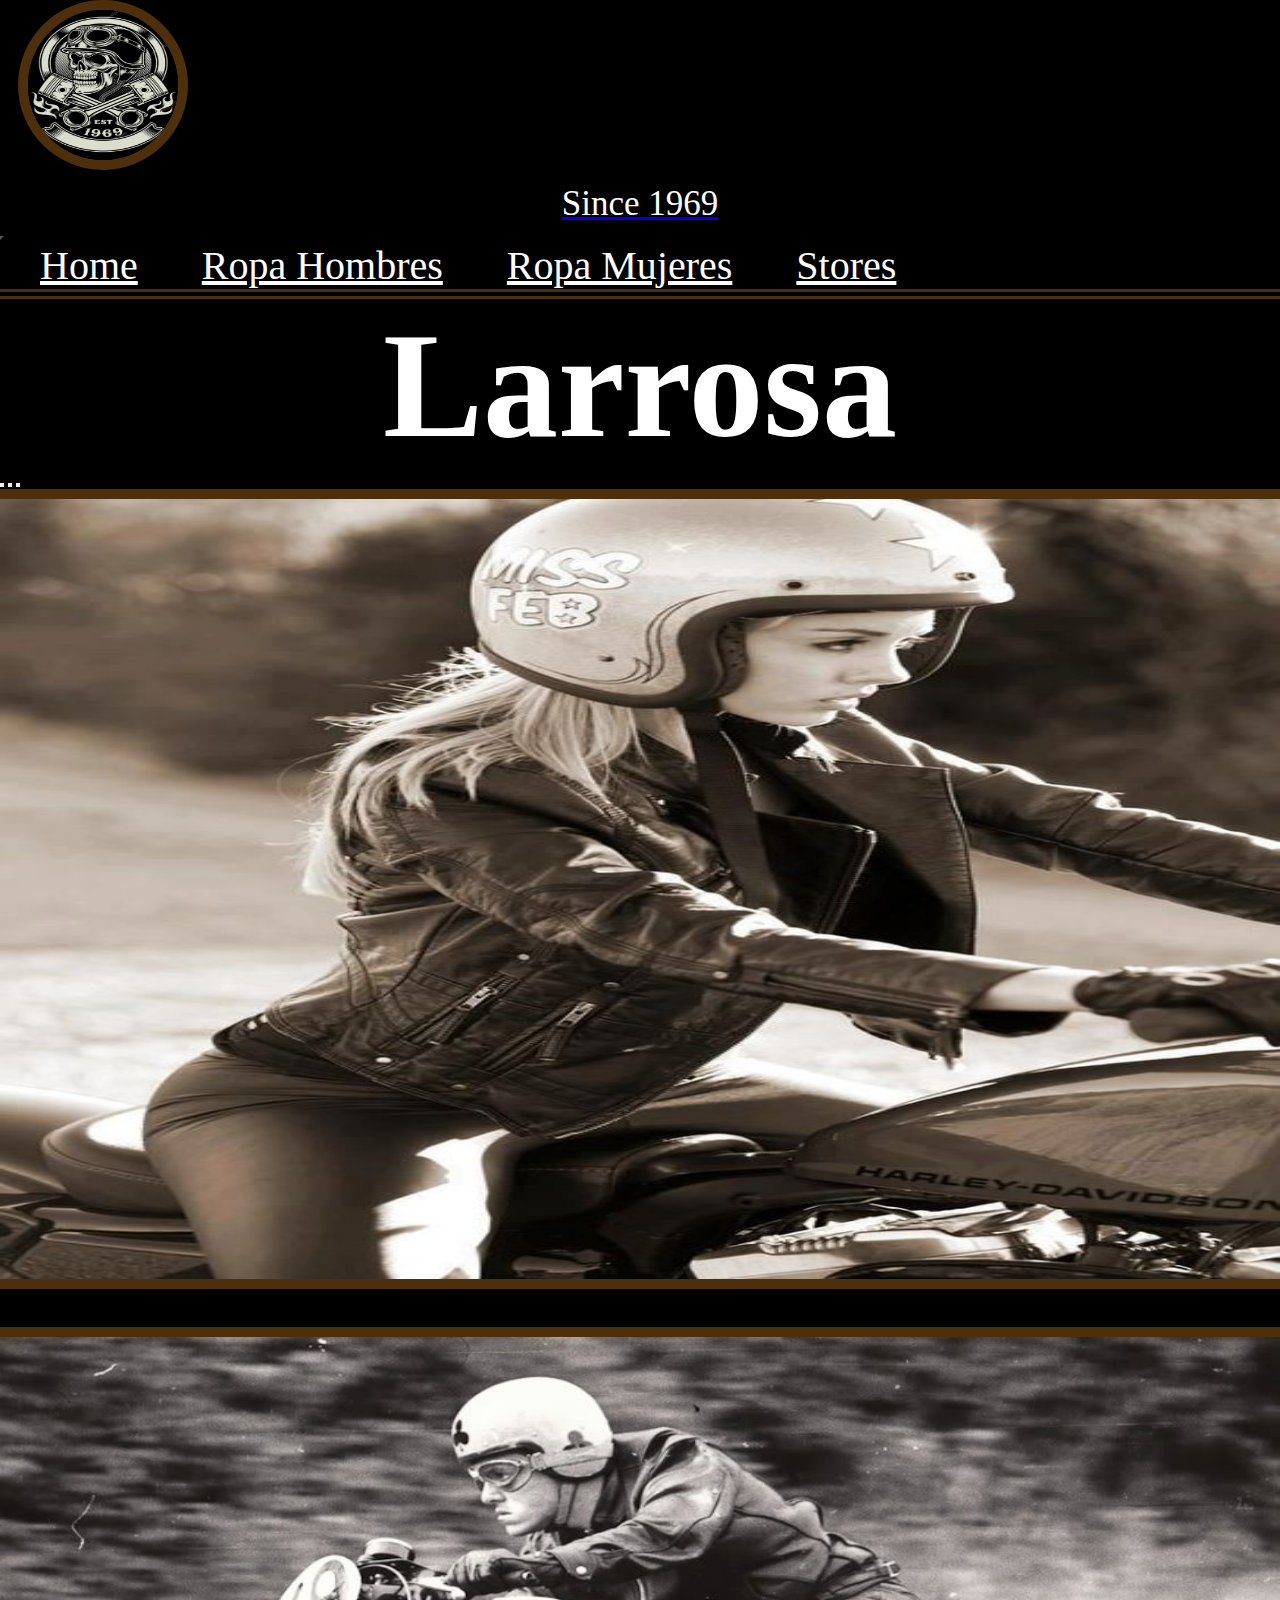
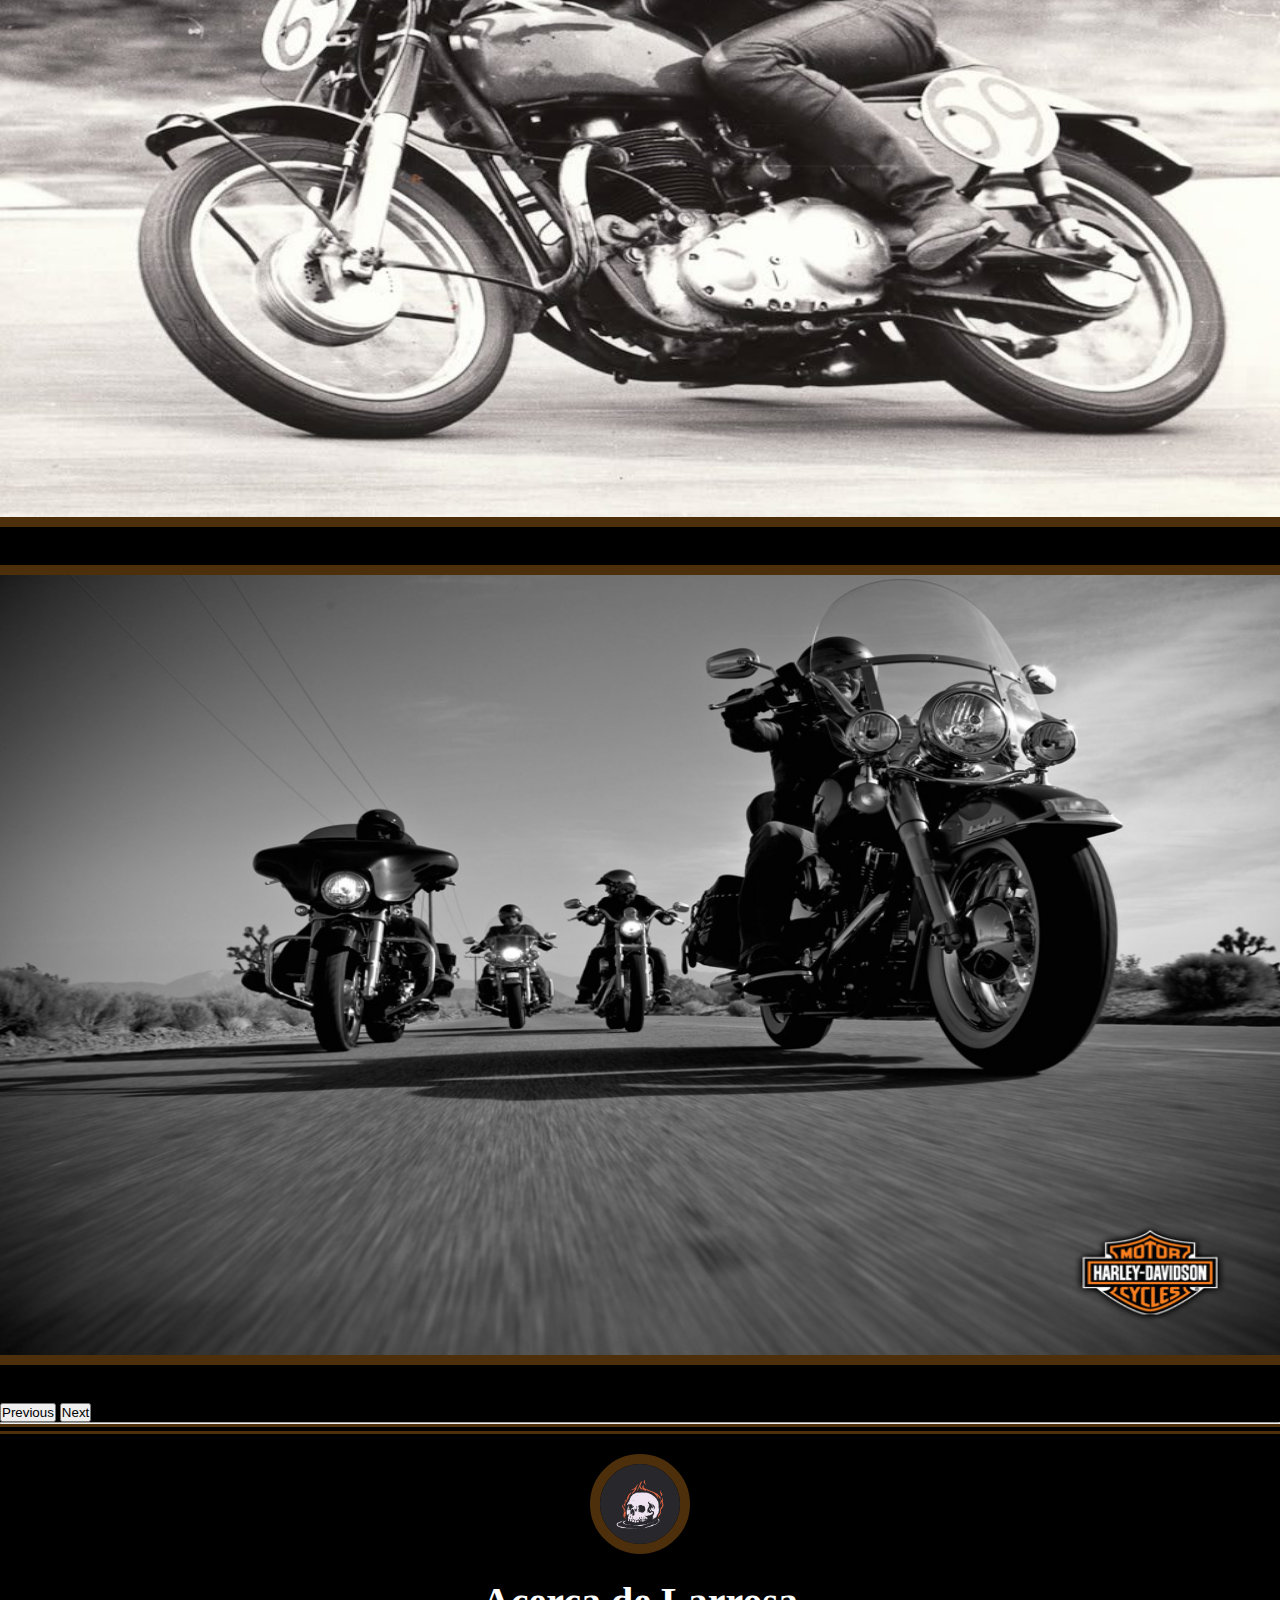
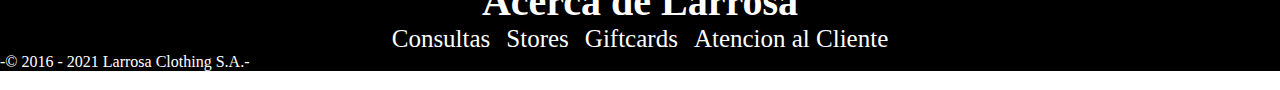
==== commit 95c9aaae: "header centro padding" ====
--- a/index.html
+++ b/index.html
@@ -23,7 +23,7 @@
   <header class="header">
     <nav class="navbar navbar-expand-lg navbar  ">
       <div class="container-fluid header__container__navbar">
-        <div class="header__container__logotipo"><a class="navbar-brand " href="./index.html"> <img
+        <div class="header__container__logotipo"><a class="navbar-brand header__container__navbarq" href="./index.html"> <img
               class=" header__container__logotipo--img"
               src="./imagenes/logotipodepositphotos_59635869-stock-illustration-vintage-biker-skull-with-crossed.jpeg"
               alt="imagen logotipo"> </img>
--- a/css/estilos.css
+++ b/css/estilos.css
@@ -32,6 +32,10 @@
 
 .header__container__navbar {
   flex-direction: column;
+}
+
+.header__container__navbar .header__container__navbarq {
+  padding-left: 18px;
 }
 
 .header__container__navbar .header__container__navbar__boton {
@@ -55,7 +59,7 @@
   text-align: center;
   font-family: "Permanent Marker";
   color: white;
-  font-size: 30px;
+  font-size: 35px;
   padding-top: 10px;
 }
 
@@ -302,11 +306,11 @@
 }
 
 @media screen and (max-width: 786px) {
+  .section__titulo {
+    font-size: 95px;
+  }
   .footer .footer__container__lista .footer__container__lista--item a {
     font-size: 20px;
-  }
-  .section__titulo {
-    font-size: 95px;
   }
 }
 
@@ -320,11 +324,11 @@
 }
 
 @media screen and (max-width: 533px) {
+  .main__index .section__carousel--img {
+    height: 400px;
+  }
   .footer .footer__container__lista .footer__container__lista--item a {
     font-size: 15px;
-  }
-  .main__index .section__carousel--img {
-    height: 400px;
   }
 }
 
@@ -335,20 +339,20 @@
 }
 
 @media screen and (max-width: 416px) {
-  .section__titulo {
-    font-size: 60px;
-  }
-  .footer .footer__container__aboutUs .footer__container__aboutUs__estilo {
-    font-size: 30px;
-  }
   .header__container__navbar .header__container__logotipo .header__container__logotipo--img {
-    width: 100px;
-    height: 100px;
+    width: 112px;
+    height: 112px;
   }
   .header__container__navbar .header__container__logotipo .header__container__logotipo--texto {
     font-size: 15px;
     padding-top: 10px;
   }
+  .section__titulo {
+    font-size: 60px;
+  }
+  .footer .footer__container__aboutUs .footer__container__aboutUs__estilo {
+    font-size: 30px;
+  }
 }
 
 @media screen and (max-width: 362px) {
